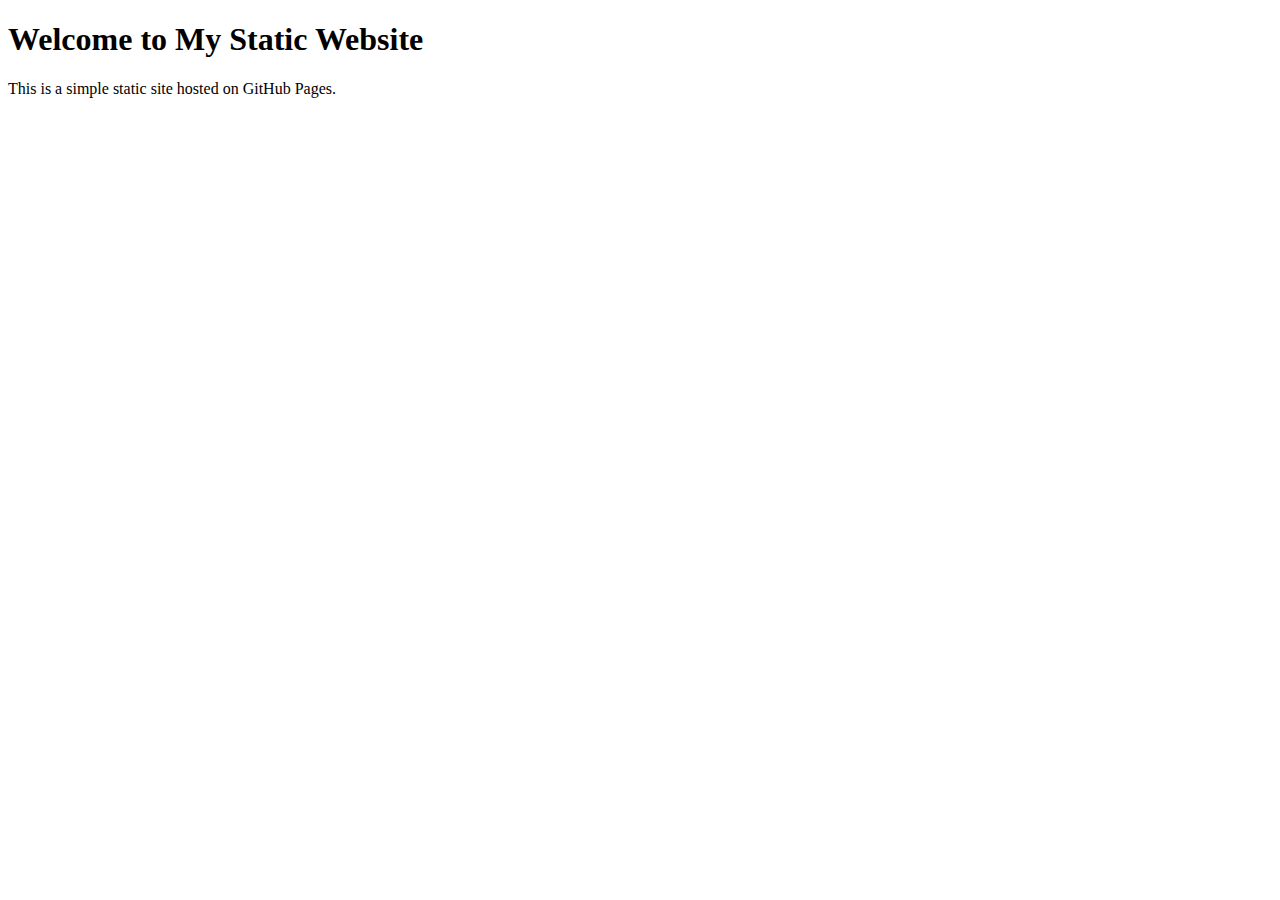
==== index.html @ 4f723571 "Add files via upload" ====
<!DOCTYPE html>
<html lang="en">
<head>
    <meta charset="UTF-8">
    <meta name="viewport" content="width=device-width, initial-scale=1.0">
    <title>My Static Website</title>
</head>
<body>
    <h1>Welcome to My Static Website</h1>
    <p>This is a simple static site hosted on GitHub Pages.</p>
</body>
</html>
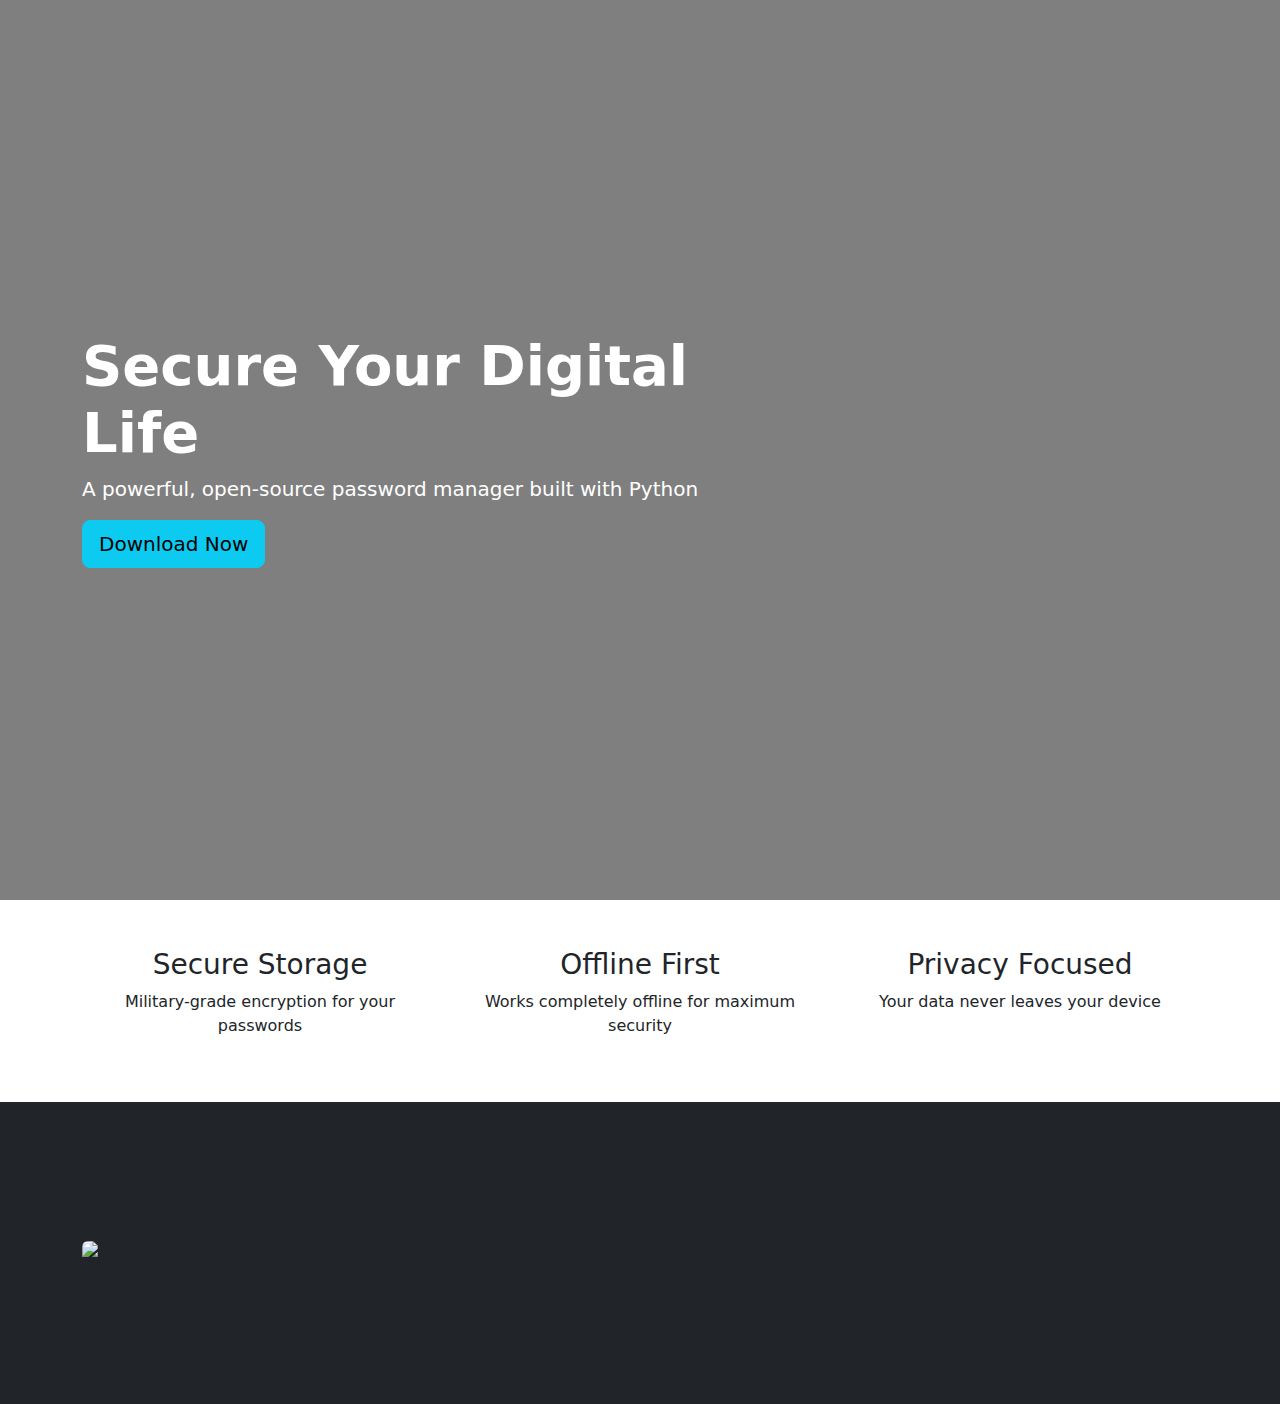
==== commit ddabc8fd: "Add files via upload" ====
--- a/index.html
+++ b/index.html
@@ -3,10 +3,94 @@
 <head>
     <meta charset="UTF-8">
     <meta name="viewport" content="width=device-width, initial-scale=1.0">
-    <title>My Static Website</title>
+    <title>SOManager</title>
+    <link href="https://cdn.jsdelivr.net/npm/bootstrap@5.1.3/dist/css/bootstrap.min.css" rel="stylesheet">
+    <style>
+        .hero-section {
+            position: relative;
+            background-size: cover;
+            background-position: center;
+            height: 100vh;
+        }
+        .hero-overlay {
+            position: absolute;
+            top: 0;
+            left: 0;
+            width: 100%;
+            height: 100%;
+            background: rgba(0, 0, 0, 0.5);
+        }
+        .hero-content {
+            position: relative;
+            z-index: 1;
+        }
+        .feature-icon {
+            font-size: 3rem;
+        }
+    </style>
 </head>
 <body>
-    <h1>Welcome to My Static Website</h1>
-    <p>This is a simple static site hosted on GitHub Pages.</p>
+    <div class="hero-section" style="background-image: url('https://images.unsplash.com/photo-1550751827-4bd374c3f58b');">
+        <div class="hero-overlay"></div>
+        <div class="container h-100">
+            <div class="row h-100 align-items-center">
+                <div class="col-lg-8 hero-content text-white">
+                    <h1 class="display-4 fw-bold">Secure Your Digital Life</h1>
+                    <p class="lead">A powerful, open-source password manager built with Python</p>
+                    <a href="/download" class="btn btn-info btn-lg">Download Now</a>
+                </div>
+            </div>
+        </div>
+    </div>
+
+    <section class="py-5">
+        <div class="container">
+            <div class="row g-4">
+                <div class="col-md-4">
+                    <div class="text-center">
+                        <i class="bi bi-shield-lock feature-icon mb-3"></i>
+                        <h3>Secure Storage</h3>
+                        <p>Military-grade encryption for your passwords</p>
+                    </div>
+                </div>
+                <div class="col-md-4">
+                    <div class="text-center">
+                        <i class="bi bi-laptop feature-icon mb-3"></i>
+                        <h3>Offline First</h3>
+                        <p>Works completely offline for maximum security</p>
+                    </div>
+                </div>
+                <div class="col-md-4">
+                    <div class="text-center">
+                        <i class="bi bi-eye-slash feature-icon mb-3"></i>
+                        <h3>Privacy Focused</h3>
+                        <p>Your data never leaves your device</p>
+                    </div>
+                </div>
+            </div>
+        </div>
+    </section>
+
+    <section class="py-5 bg-dark">
+        <div class="container">
+            <div class="row align-items-center">
+                <div class="col-md-6">
+                    <img src="https://images.unsplash.com/photo-1563452619267-bc16ef6cecec" alt="Security" class="img-fluid rounded">
+                </div>
+                <div class="col-md-6">
+                    <h2>Why Choose SOManager?</h2>
+                    <ul class="list-unstyled">
+                        <li class="mb-3"><i class="bi bi-check-circle-fill text-info me-2"></i> Open source and transparent</li>
+                        <li class="mb-3"><i class="bi bi-check-circle-fill text-info me-2"></i> Built with Python for reliability</li>
+                        <li class="mb-3"><i class="bi bi-check-circle-fill text-info me-2"></i> Regular security updates</li>
+                        <li class="mb-3"><i class="bi bi-check-circle-fill text-info me-2"></i> Cross-platform compatibility</li>
+                    </ul>
+                </div>
+            </div>
+        </div>
+    </section>
+
+    <script src="https://cdn.jsdelivr.net/npm/bootstrap@5.1.3/dist/js/bootstrap.bundle.min.js"></script>
+    <script src="https://cdnjs.cloudflare.com/ajax/libs/bootstrap-icons/1.7.2/font/bootstrap-icons.min.css"></script>
 </body>
 </html>